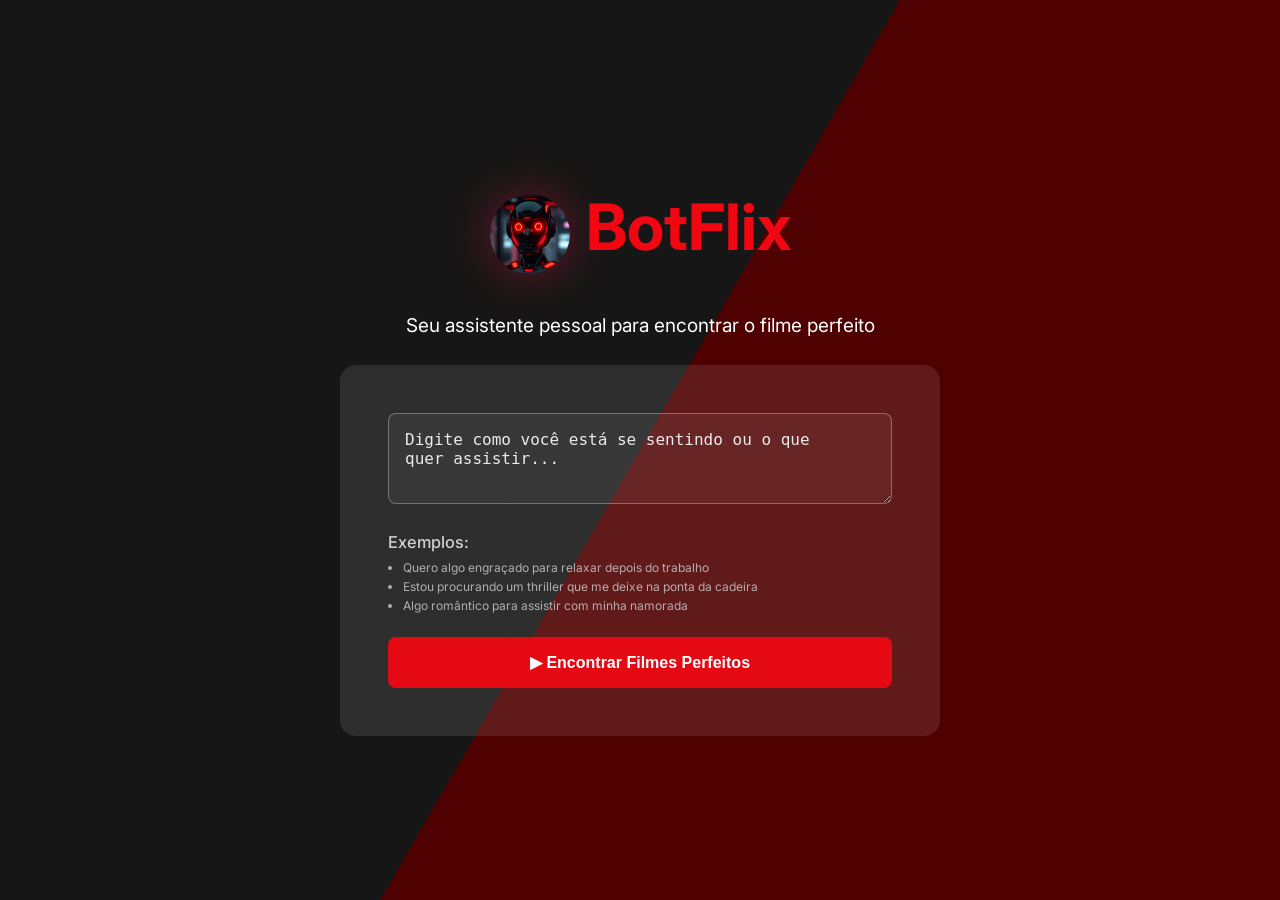
==== index.html @ e7c6dc35 "fix: adicionando Readme e colocando o html na raiz" ====
<!DOCTYPE html>
<html lang="pt-BR">
<head>
    <meta charset="UTF-8">
    <meta name="viewport" content="width=device-width, initial-scale=1.0">
    <title>Botflix - Seu assistente pessoal para encontrar o filme perfeito</title>

    <link rel="stylesheet" href="/src/css/reset.css">
    <link rel="stylesheet" href="/src/css/styles.css">
    <link rel="stylesheet" href="/src/css/animations.css" />
    <link rel="stylesheet" href="/src/css/responsivo.css" />
    <link href="https://fonts.googleapis.com/css2?family=Inter:wght@300;400;500;600;700&display=swap"
        rel="stylesheet" />
</head>
<body>
    <div class="bg"></div>
    <div class="bg bg2"></div>
    <div class="bg bg3"></div>

    <main class="container">
        <div class="main-content">
            <header class="brand-header">
                <div class="container-logo">
                    <img src="/src/images/botflix-robot.jpg" alt="Assistente robô Botflix" class="robot-image">

                    <h1 class="brand-title">BotFlix</h1>
                </div>

                <p class="brand-subtitle">Seu assistente pessoal para encontrar o filme perfeito</p>
            </header>

            <section class="search-card">
                <div class="search-content">
                    <div class="input-container">
                        <textarea rows="3" name="" id="mood-textarea"
                            placeholder="Digite como você está se sentindo ou o que quer assistir..."
                            class="mood-input"></textarea>
                    </div>

                    <div class="examples">
                        <h3 class="examples-title">Exemplos:</h3>
                        <ul class="examples-list">
                            <li>Quero algo engraçado para relaxar depois do trabalho</li>
                            <li>Estou procurando um thriller que me deixe na ponta da cadeira</li>
                            <li>Algo romântico para assistir com minha namorada</li>
                        </ul>
                    </div>

                    <button id="search-button" class="search-button">
                        <span class="play-icon">▶</span>
                        Encontrar Filmes Perfeitos
                    </button>
                </div>
            </section>

            <div id="results" class="results">
                <h2>Filmes perfeitos para você</h2>
                <div id="movies-grid" class="movies-grid"></div>
            </div>
        </div>
    </main>

    <script src="/src/js/index.js"></script>
</body>
</html>
---- src/css/styles.css ----
body {
  background-color: #000000;
  color: #ffffff;
  font-family: "Inter", system-ui, sans-serif;
}

.container {
  width: 100%;
  max-width: 1200px;
  min-height: 100vh;
  margin: 0 auto;
}

.main-content {
  width: 100%;
  min-height: 100vh;
  padding: 16px;
  display: flex;
  flex-direction: column;
  align-items: center;
  justify-content: center;
  text-align: center;
  animation: fadeIn 0.6s ease-out;
}

.brand-header {
  padding: 24px 0;
}

.brand-header .container-logo {
  margin-bottom: 30px;
  display: flex;
  align-items: center;
  justify-content: center;
  gap: 16px;
}

.robot-image {
  width: 128px;
  height: 128px;
  border-radius: 50%;
  object-fit: cover;
  box-shadow: 0 0 40px hsla(348, 83%, 47%, 0.4);
  animation: float 3s ease-in-out infinite;
}

.brand-title {
    margin-bottom: 16px;
  color: #f20612;
  font-size: 48px;
  font-weight: 700;
}

.brand-subtitle {
    color: #ffffff;
  font-size: 20px;
  line-height: 1.6;
}

.search-card {
  width: 100%;
  max-width: 600px;
  padding: 32px;
  margin: 0 auto;
  background-color: rgba(255, 255, 255, 0.1);
  border-radius: 16px;
}

.search-content {
  display: flex;
  flex-direction: column;
  gap: 24px;
}

.input-container {
    position: relative;
}

.mood-input {
  width: 100%;
  padding: 16px 64px 16px 16px;
  background: rgba(255, 255, 255, 0.05);
  color: #ffffff;
  font-size: 16px;
  border: 1px solid rgba(255, 255, 255, 0.3);
  border-radius: 8px;
  transition: all 0.2s ease;
}

.mood-input:focus {
  outline: none;
  border-color: #e50914;
  box-shadow: 0 0 0 3px rgba(229, 9, 20, 0.1);
}

.mood-input::placeholder {
  color: #ebebeb;
}

.examples {
  color: #d0d0d0;
  font-size: 14px;
  text-align: left;
}

.examples-title {
  margin-bottom: 8px;
  font-weight: 500;
}

.examples-list {
  display: flex;
  flex-direction: column;
  gap: 4px;
  font-size: 12px;
  opacity: 0.8;
  margin-left: 15px;
}

.search-button {
  background-color: #e50914;
  width: 100%;
  padding: 16px 32px;
  color: #ffffff;
  font-size: 16px;
  font-weight: 600;
  border: none;
  border-radius: 8px;
  cursor: pointer;
  transition: all 0.2s ease;
}

.search-button:hover:not(:disabled) {
  background-color: #f40612;
  transform: translateY(-1px);
  box-shadow: 0 10px 25px rgba(229, 9, 20, 0.3);
}

.search-button:disabled {
  opacity: 0.5;
  cursor: not-allowed;
}

.play-icon {
  transition: transform 0.2s ease;
}

.search-button:hover:not(:disabled) .play-icon {
  transform: scale(1.1);
}

/* Estilos para grid de filmes responsivo */
#results {
  width: 100%;
  margin-top: 32px;
  display: none;
}

.show {
    display: block;
}

#results h2 {
  padding: 50px 0;
}

.movies-grid {
  gap: 32px;
  display: flex;
  flex-wrap: wrap;
  justify-content: center;
}

.movie-card {
  width: 320px;
  background: rgba(30, 30, 40, 0.95);
  border: 1.5px solid #222;
  border-radius: 19px;
  box-shadow: 0 4px 24px 0 rgba(0, 0, 0, 0.18);
  overflow: hidden;
  transition: transform 0.2s, box-shadow 0.2s;
}

.movie-card:hover {
  border-color: #e50914;
  transform: translateY(-8px) scale(1.03);
  box-shadow: 0 8px 32px 0 rgba(0, 0, 0, 0.28);
}

.movie-poster {
  width: 100%;
}

.movie-poster img {
  width: 100%;
  object-fit: cover;
}

.no-poster {
  width: 100%;
  height: 420px;
  background: #222;
  color: #888;
  font-size: 19px;
  display: flex;
  align-items: center;
  justify-content: center;
}

.movie-info {
  padding: 24px;
}

.movie-title {
  margin-bottom: 8px;
  color: #fff;
  font-size: 21px;
  font-weight: 600;
}

.movie-overview {
  height: 150px;
  padding: 10px;
  margin-bottom: 16px;
  min-height: 60px;
  color: #ccc;
  font-size: 16px;
  overflow: auto;
}

.movie-rating {
  color: #e50914;
  font-size: 18px;
  font-weight: 600;
}
---- src/css/animations.css ----
.bg {
    left: -50%;
    right: -50%;
    top: 0;
    bottom: 0;
    background-image: linear-gradient(-60deg, #510101 50%, #181717 50%);
    position: fixed;
    z-index: -1;
    opacity: .7;
    animation: slide 4s ease-in-out infinite alternate;
}

.bg2 {
    animation-direction: alternate-reverse;
    animation-duration: 5s;
}

.bg3 {
    animation-duration: 6s;
}

@keyframes slide {
    0% {
        transform: translateX(-20%);
    }

    100% {
        transform: translateX(20%);
    }
}

/* Animação robo */
@keyframes fadeIn {
  0% {
    opacity: 0;
    transform: translateY(20px);
  }

  100% {
    opacity: 1;
    transform: translateY(0);
  }
}

@keyframes scaleIn {
  0% {
    opacity: 0;
    transform: scale(0.95);
  }

  100% {
    opacity: 1;
    transform: scale(1);
  }
}

@keyframes float {
  0%,
  100% {
    transform: translateY(0px);
  }

  50% {
    transform: translateY(-20px);
  }
}

@keyframes pulse {
  0%,
  100% {
    opacity: 1;
  }

  50% {
    opacity: 0.5;
  }
}
---- src/css/responsivo.css ----
@media (max-width: 600px) {
  .movies-grid {
    gap: 24px;
    flex-direction: column;
    align-items: center;
  }
}

@media (min-width: 768px) {
  .robot-image {
    width: 80px;
    height: 80px;
  }
  
  .brand-title {
    font-size: 64px;
  }
  
  .brand-subtitle {
    font-size: 19px;
  }
  
  .search-card {
    padding: 48px;
  }
}

@media (max-width: 900px) {
  .movies-grid {
    gap: 19px;
  }
  
  .movie-card {
    width: 90vw;
    max-width: 400px;
  }
}
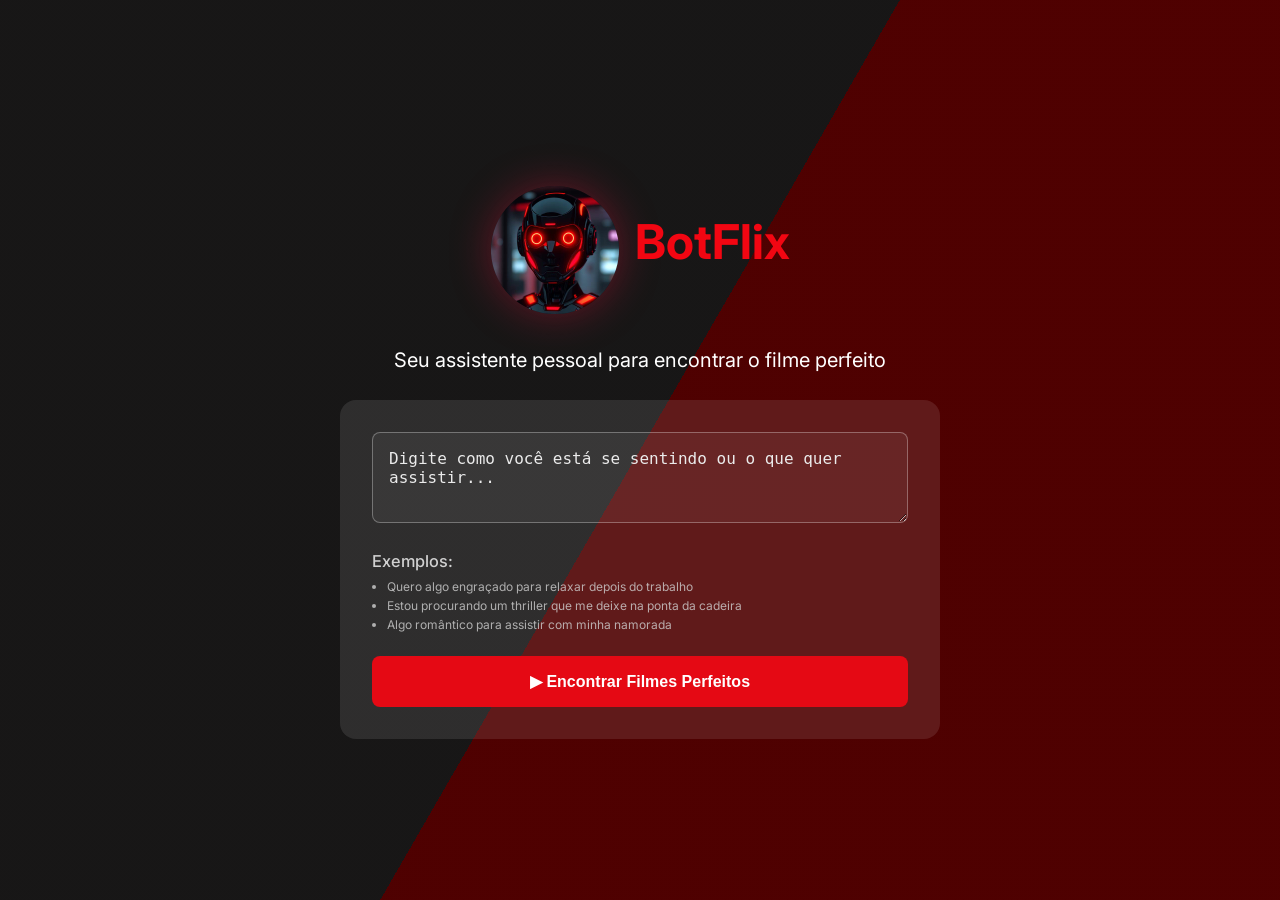
==== commit 2a98ae2a: "fix: corrigindo caminho das pastas" ====
--- a/index.html
+++ b/index.html
@@ -5,10 +5,10 @@
     <meta name="viewport" content="width=device-width, initial-scale=1.0">
     <title>Botflix - Seu assistente pessoal para encontrar o filme perfeito</title>
 
-    <link rel="stylesheet" href="/src/css/reset.css">
-    <link rel="stylesheet" href="/src/css/styles.css">
-    <link rel="stylesheet" href="/src/css/animations.css" />
-    <link rel="stylesheet" href="/src/css/responsivo.css" />
+    <link rel="stylesheet" href="./src/css/reset.css">
+    <link rel="stylesheet" href="./src/css/animations.css">
+    <link rel="stylesheet" href="./src/css/responsivo.css" />
+    <link rel="stylesheet" href="./src/css/styles.css" />
     <link href="https://fonts.googleapis.com/css2?family=Inter:wght@300;400;500;600;700&display=swap"
         rel="stylesheet" />
 </head>
@@ -21,7 +21,7 @@
         <div class="main-content">
             <header class="brand-header">
                 <div class="container-logo">
-                    <img src="/src/images/botflix-robot.jpg" alt="Assistente robô Botflix" class="robot-image">
+                    <img src="./src/images/botflix-robot.jpg" alt="Assistente robô Botflix" class="robot-image">
 
                     <h1 class="brand-title">BotFlix</h1>
                 </div>
@@ -60,6 +60,6 @@
         </div>
     </main>
 
-    <script src="/src/js/index.js"></script>
+    <script src="src/js/index.js"></script>
 </body>
 </html>
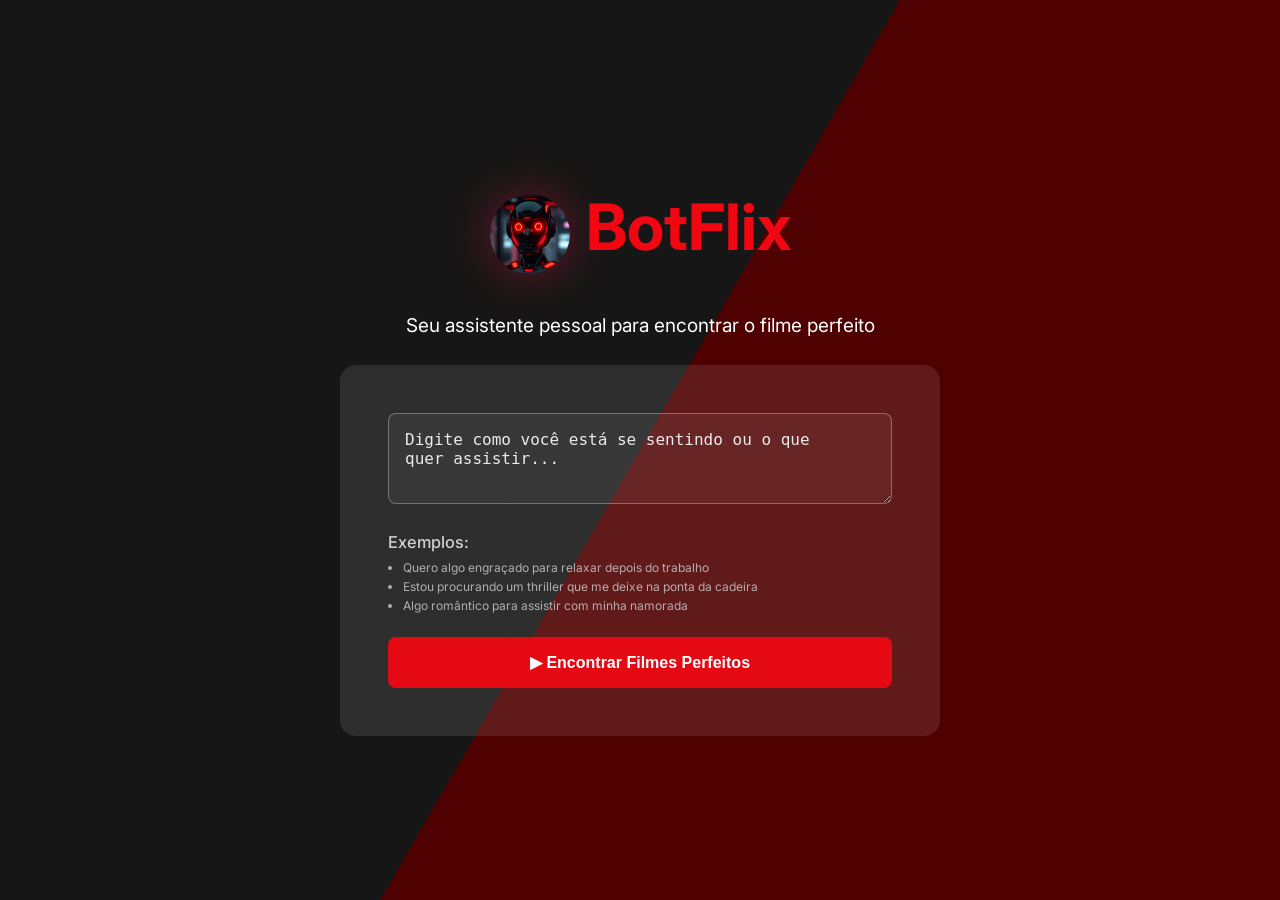
==== commit 033debfe: "projeto botflix finalizado!" ====
--- a/index.html
+++ b/index.html
@@ -1,17 +1,19 @@
 <!DOCTYPE html>
 <html lang="pt-BR">
+
 <head>
     <meta charset="UTF-8">
     <meta name="viewport" content="width=device-width, initial-scale=1.0">
     <title>Botflix - Seu assistente pessoal para encontrar o filme perfeito</title>
 
-    <link rel="stylesheet" href="./src/css/reset.css">
-    <link rel="stylesheet" href="./src/css/animations.css">
-    <link rel="stylesheet" href="./src/css/responsivo.css" />
-    <link rel="stylesheet" href="./src/css/styles.css" />
+    <link rel="stylesheet" href="src/css/reset.css">
+    <link rel="stylesheet" href="src/css/styles.css">
+    <link rel="stylesheet" href="src/css/animations.css" />
+    <link rel="stylesheet" href="src/css/responsivo.css" />
     <link href="https://fonts.googleapis.com/css2?family=Inter:wght@300;400;500;600;700&display=swap"
         rel="stylesheet" />
 </head>
+
 <body>
     <div class="bg"></div>
     <div class="bg bg2"></div>
@@ -21,7 +23,7 @@
         <div class="main-content">
             <header class="brand-header">
                 <div class="container-logo">
-                    <img src="./src/images/botflix-robot.jpg" alt="Assistente robô Botflix" class="robot-image">
+                    <img src="src/images/botflix-robot.jpg" alt="Assistente robô Botflix" class="robot-image">
 
                     <h1 class="brand-title">BotFlix</h1>
                 </div>
@@ -62,4 +64,5 @@
 
     <script src="src/js/index.js"></script>
 </body>
+
 </html>
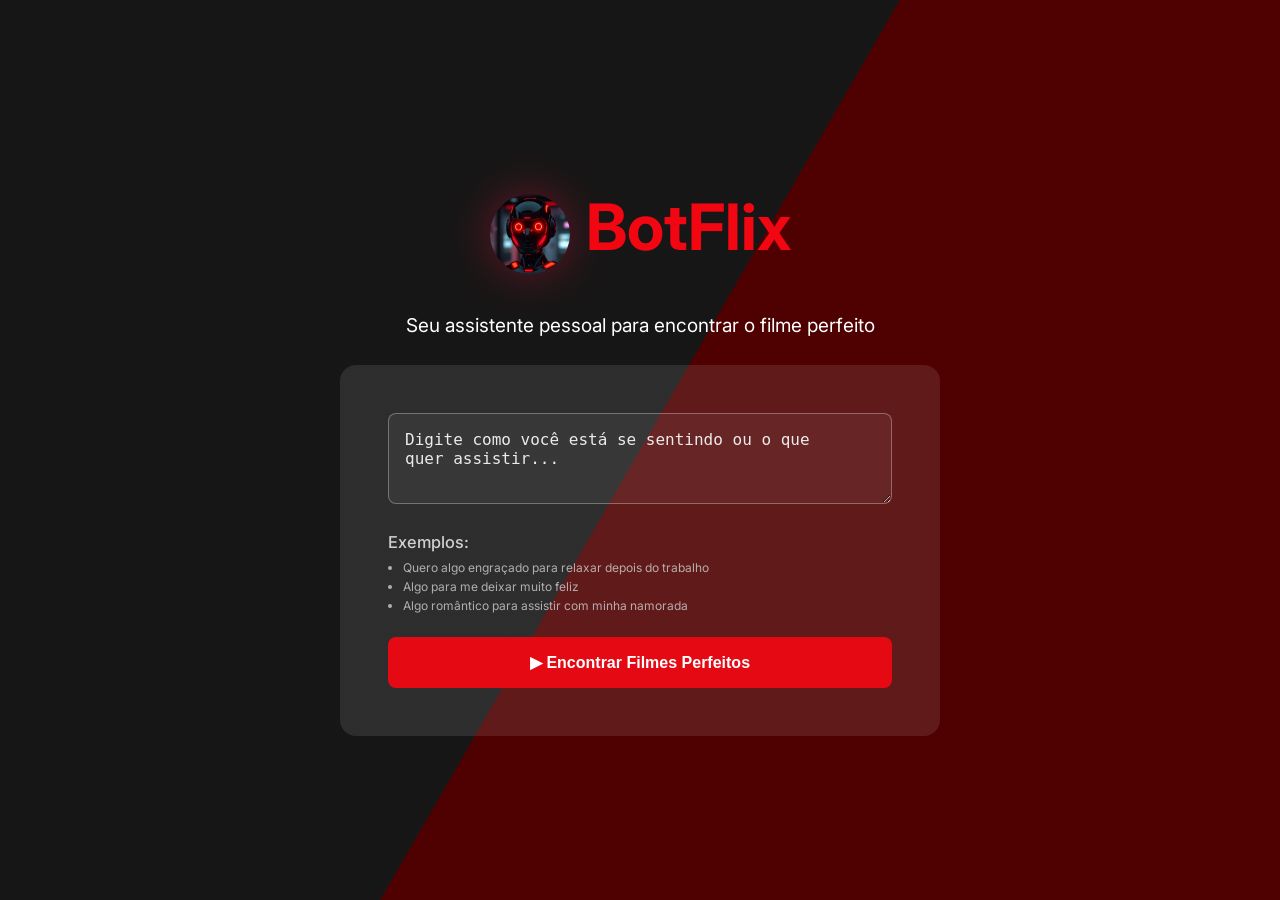
==== commit 94918b54: "fix: corrige li dos exemplos" ====
--- a/index.html
+++ b/index.html
@@ -43,7 +43,7 @@
                         <h3 class="examples-title">Exemplos:</h3>
                         <ul class="examples-list">
                             <li>Quero algo engraçado para relaxar depois do trabalho</li>
-                            <li>Estou procurando um thriller que me deixe na ponta da cadeira</li>
+                            <li>Algo para me deixar muito feliz</li>
                             <li>Algo romântico para assistir com minha namorada</li>
                         </ul>
                     </div>
